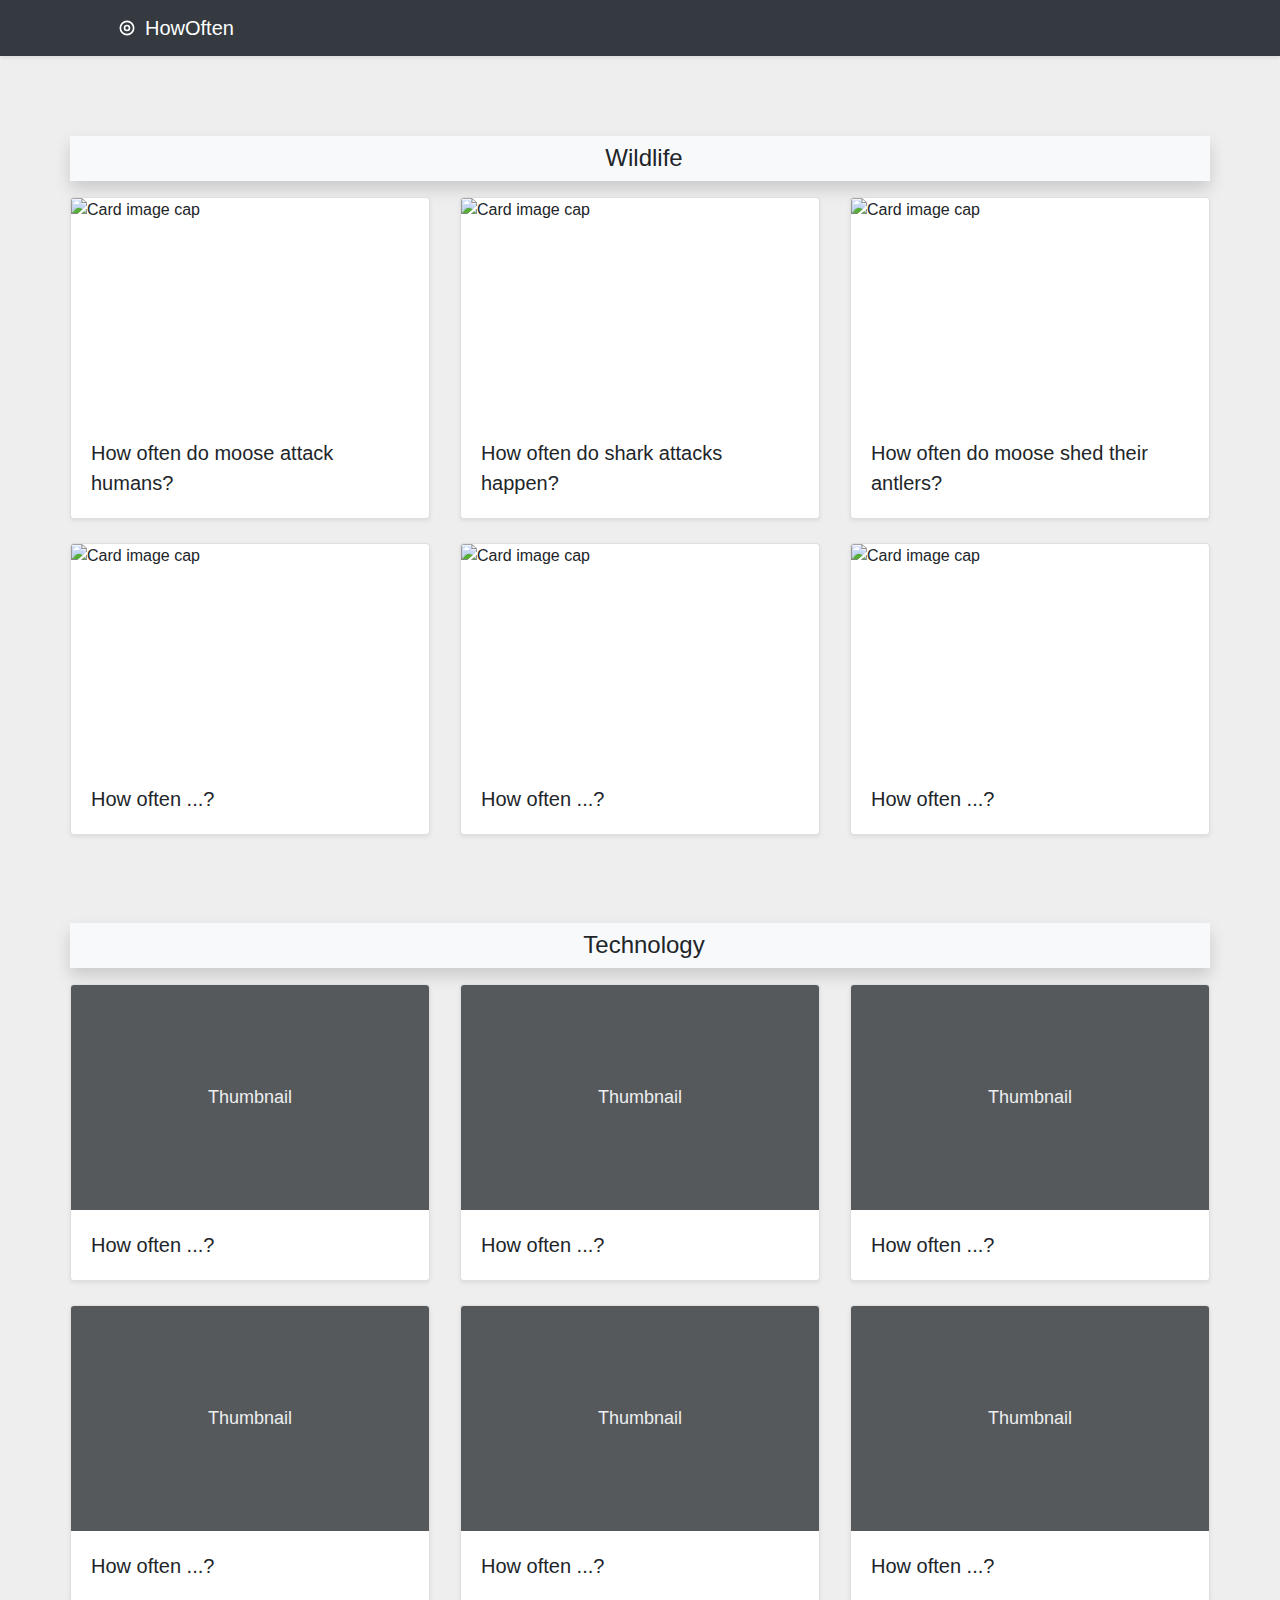
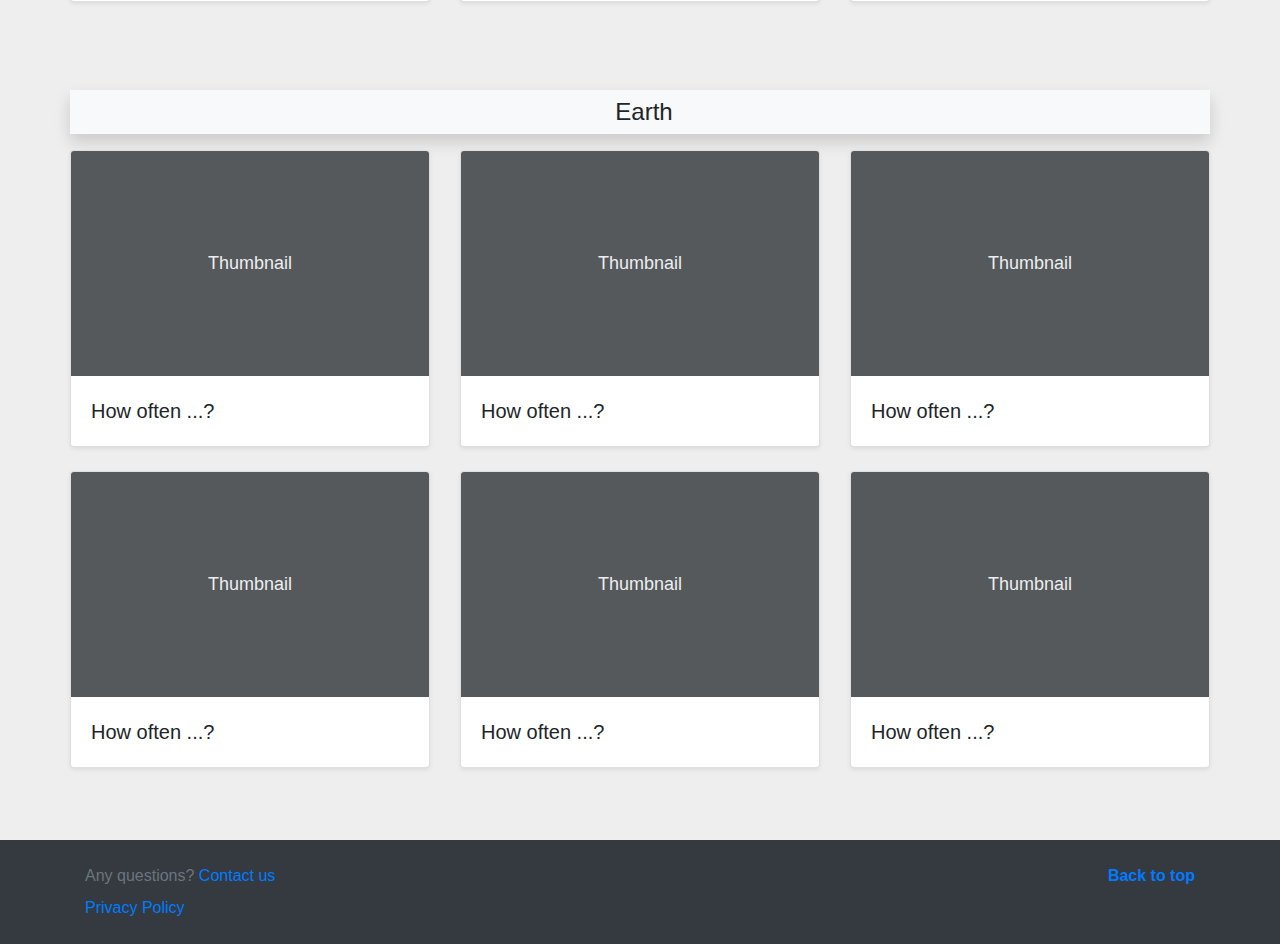
==== index.html @ fcdb9d41 "Crafted initial website layout" ====
<!doctype html>
<html lang="en">
<head>
    <meta charset="UTF-8">
    <title>HowOften - Homepage</title>

    <!-- Bootstrap core CSS -->
    <link href="assets/dist/css/bootstrap.min.css" rel="stylesheet">

    <style>
        .bd-placeholder-img {
            font-size: 1.125rem;
            text-anchor: middle;
            -webkit-user-select: none;
            -moz-user-select: none;
            -ms-user-select: none;
            user-select: none;
        }

        @media (min-width: 768px) {
            .bd-placeholder-img-lg {
                font-size: 3.5rem;
            }
        }
    </style>
    <!-- Custom styles for this template -->
    <link href="main.css" rel="stylesheet">
</head>
<body>

<header>
    <div class="collapse bg-dark" id="navbarHeader">
        <div class="container">
            <div class="row">
                <div class="col-sm-8 col-md-7 py-4">
                    <h4 class="text-white">About</h4>
                    <p class="text-muted">Add some information about the album below, the author, or any other background context. Make it a few sentences long so folks can pick up some informative tidbits. Then, link them off to some social networking sites or contact information.</p>
                </div>
                <div class="col-sm-4 offset-md-1 py-4">
                    <h4 class="text-white">Contact</h4>
                    <ul class="list-unstyled">
                        <li><a href="#" class="text-white">Follow on Twitter</a></li>
                        <li><a href="#" class="text-white">Like on Facebook</a></li>
                        <li><a href="#" class="text-white">Email me</a></li>
                    </ul>
                </div>
            </div>
        </div>
    </div>

    <nav class="navbar navbar-dark bg-dark shadow-sm">
        <div class="container d-flex justify-content-between">
            <a href="#" class="navbar-brand d-flex align-items-center">
                <svg xmlns="http://www.w3.org/2000/svg" width="20" height="20" fill="none" stroke="currentColor" stroke-linecap="round" stroke-linejoin="round" stroke-width="2" aria-hidden="true" class="mr-2" viewBox="0 0 24 24" focusable="false"><path d=""/><circle cx="12" cy="12" r="8"/><circle cx="12" cy="12" r="3"/></svg>
                <strong class ="lead">HowOften</strong>
            </a>
            <!--
    <button class="navbar-toggler" type="button" data-toggle="collapse" data-target="#navbarHeader" aria-controls="navbarHeader" aria-expanded="false" aria-label="Toggle navigation">
    <span class="navbar-toggler-icon"></span>
    </button>
    -->
        </div>
    </nav>
</header>

<main role="main" class="home bg-gray py-4">
    <div class="top page-cards py-4">
        <div class="container">
            <h1 class="cards-title shadow text-center bg-light">Wildlife</h1>
            <div class="row">
                <div class="col-md-4">
                    <div class="card mb-4 shadow-sm">
                        <img class="card-img-top" height="220" src="https://natureconservancy-h.assetsadobe.com/is/image/content/dam/tnc/nature/en/photos/YoungMooseinForest_FrankA.Wyzwywany.jpg?crop=0,0,4000,2200&wid=4000&hei=2200&scl=1.0" alt="Card image cap">
                        <div class="card-body">
                            <p class="card-text lead zero-padding-margin">How often do moose attack humans?</p>
                            <a href="how-often-do-moose-attack-humans" class="stretched-link"></a>
                        </div>
                    </div>
                </div>
                <div class="col-md-4">
                    <div class="card mb-4 shadow-sm">
                        <img class="card-img-top" height="220" src="https://i2.wp.com/www.knom.org/wp/wp-content/uploads/2019/09/Bull-Moose-stock-image-from-Pixabay.jpg?fit=1920%2C1280&ssl=1" alt="Card image cap">
                        <div class="card-body">
                            <p class="card-text lead zero-padding-margin">How often do shark attacks happen?</p>
                            <a href="#" class="stretched-link"></a>
                        </div>
                    </div>
                </div>
                <div class="col-md-4">
                    <div class="card mb-4 shadow-sm">
                        <img class="card-img-top" height="220" src="https://natureconservancy-h.assetsadobe.com/is/image/content/dam/tnc/nature/en/photos/YoungMooseinForest_FrankA.Wyzwywany.jpg?crop=0,0,4000,2200&wid=4000&hei=2200&scl=1.0" alt="Card image cap">
                        <div class="card-body">
                            <p class="card-text lead zero-padding-margin">How often do moose shed their antlers?</p>
                            <a href="#" class="stretched-link"></a>
                        </div>
                    </div>
                </div>

                <div class="col-md-4">
                    <div class="card mb-4 shadow-sm">
                        <img class="card-img-top" height="220" src="https://i2.wp.com/www.knom.org/wp/wp-content/uploads/2019/09/Bull-Moose-stock-image-from-Pixabay.jpg?fit=1920%2C1280&ssl=1" alt="Card image cap">
                        <div class="card-body">
                            <p class="card-text lead zero-padding-margin">How often ...?</p>
                            <a href="#" class="stretched-link"></a>
                        </div>
                    </div>
                </div>
                <div class="col-md-4">
                    <div class="card mb-4 shadow-sm">
                        <img class="card-img-top" height="220" src="https://natureconservancy-h.assetsadobe.com/is/image/content/dam/tnc/nature/en/photos/YoungMooseinForest_FrankA.Wyzwywany.jpg?crop=0,0,4000,2200&wid=4000&hei=2200&scl=1.0" alt="Card image cap">
                        <div class="card-body">
                            <p class="card-text lead zero-padding-margin">How often ...?</p>
                            <a href="#" class="stretched-link"></a>
                        </div>
                    </div>
                </div>
                <div class="col-md-4">
                    <div class="card mb-4 shadow-sm">
                        <img class="card-img-top" height="220" src="https://i2.wp.com/www.knom.org/wp/wp-content/uploads/2019/09/Bull-Moose-stock-image-from-Pixabay.jpg?fit=1920%2C1280&ssl=1" alt="Card image cap">
                        <div class="card-body">
                            <p class="card-text lead zero-padding-margin">How often ...?</p>
                            <a href="#" class="stretched-link"></a>
                        </div>
                    </div>
                </div>

            </div>
        </div>
    </div>

    <div class="page-cards py-4">
        <div class="container">
            <h1 class="cards-title shadow text-center bg-light">Technology</h1>
            <div class="row">

                <div class="col-md-4">
                    <div class="card mb-4 shadow-sm">
                        <svg class="bd-placeholder-img card-img-top" width="100%" height="225" xmlns="http://www.w3.org/2000/svg" preserveAspectRatio="xMidYMid slice" focusable="false" role="img" aria-label="Placeholder: Thumbnail"><title>Placeholder</title><rect width="100%" height="100%" fill="#55595c"/><text x="50%" y="50%" fill="#eceeef" dy=".3em">Thumbnail</text></svg>
                        <div class="card-body">
                            <p class="card-text lead zero-padding-margin">How often ...?</p>
                            <a href="#" class="stretched-link"></a>
                        </div>
                    </div>
                </div>
                <div class="col-md-4">
                    <div class="card mb-4 shadow-sm">
                        <svg class="bd-placeholder-img card-img-top" width="100%" height="225" xmlns="http://www.w3.org/2000/svg" preserveAspectRatio="xMidYMid slice" focusable="false" role="img" aria-label="Placeholder: Thumbnail"><title>Placeholder</title><rect width="100%" height="100%" fill="#55595c"/><text x="50%" y="50%" fill="#eceeef" dy=".3em">Thumbnail</text></svg>
                        <div class="card-body">
                            <p class="card-text lead zero-padding-margin">How often ...?</p>
                            <a href="#" class="stretched-link"></a>
                        </div>
                    </div>
                </div>
                <div class="col-md-4">
                    <div class="card mb-4 shadow-sm">
                        <svg class="bd-placeholder-img card-img-top" width="100%" height="225" xmlns="http://www.w3.org/2000/svg" preserveAspectRatio="xMidYMid slice" focusable="false" role="img" aria-label="Placeholder: Thumbnail"><title>Placeholder</title><rect width="100%" height="100%" fill="#55595c"/><text x="50%" y="50%" fill="#eceeef" dy=".3em">Thumbnail</text></svg>
                        <div class="card-body">
                            <p class="card-text lead zero-padding-margin">How often ...?</p>
                            <a href="#" class="stretched-link"></a>
                        </div>
                    </div>
                </div>

                <div class="col-md-4">
                    <div class="card mb-4 shadow-sm">
                        <svg class="bd-placeholder-img card-img-top" width="100%" height="225" xmlns="http://www.w3.org/2000/svg" preserveAspectRatio="xMidYMid slice" focusable="false" role="img" aria-label="Placeholder: Thumbnail"><title>Placeholder</title><rect width="100%" height="100%" fill="#55595c"/><text x="50%" y="50%" fill="#eceeef" dy=".3em">Thumbnail</text></svg>
                        <div class="card-body">
                            <p class="card-text lead zero-padding-margin">How often ...?</p>
                            <a href="#" class="stretched-link"></a>
                        </div>
                    </div>
                </div>
                <div class="col-md-4">
                    <div class="card mb-4 shadow-sm">
                        <svg class="bd-placeholder-img card-img-top" width="100%" height="225" xmlns="http://www.w3.org/2000/svg" preserveAspectRatio="xMidYMid slice" focusable="false" role="img" aria-label="Placeholder: Thumbnail"><title>Placeholder</title><rect width="100%" height="100%" fill="#55595c"/><text x="50%" y="50%" fill="#eceeef" dy=".3em">Thumbnail</text></svg>
                        <div class="card-body">
                            <p class="card-text lead zero-padding-margin">How often ...?</p>
                            <a href="#" class="stretched-link"></a>
                        </div>
                    </div>
                </div>
                <div class="col-md-4">
                    <div class="card mb-4 shadow-sm">
                        <svg class="bd-placeholder-img card-img-top" width="100%" height="225" xmlns="http://www.w3.org/2000/svg" preserveAspectRatio="xMidYMid slice" focusable="false" role="img" aria-label="Placeholder: Thumbnail"><title>Placeholder</title><rect width="100%" height="100%" fill="#55595c"/><text x="50%" y="50%" fill="#eceeef" dy=".3em">Thumbnail</text></svg>
                        <div class="card-body">
                            <p class="card-text lead zero-padding-margin">How often ...?</p>
                            <a href="#" class="stretched-link"></a>
                        </div>
                    </div>
                </div>
            </div>
        </div>
    </div>

    <div class="page-cards py-4">
        <div class="container">
            <h1 class="cards-title shadow lead text-center bg-light">Earth</h1>
            <div class="row">

                <div class="col-md-4">
                    <div class="card mb-4 shadow-sm">
                        <svg class="bd-placeholder-img card-img-top" width="100%" height="225" xmlns="http://www.w3.org/2000/svg" preserveAspectRatio="xMidYMid slice" focusable="false" role="img" aria-label="Placeholder: Thumbnail"><title>Placeholder</title><rect width="100%" height="100%" fill="#55595c"/><text x="50%" y="50%" fill="#eceeef" dy=".3em">Thumbnail</text></svg>
                        <div class="card-body">
                            <p class="card-text lead zero-padding-margin">How often ...?</p>
                            <a href="#" class="stretched-link"></a>
                        </div>
                    </div>
                </div>
                <div class="col-md-4">
                    <div class="card mb-4 shadow-sm">
                        <svg class="bd-placeholder-img card-img-top" width="100%" height="225" xmlns="http://www.w3.org/2000/svg" preserveAspectRatio="xMidYMid slice" focusable="false" role="img" aria-label="Placeholder: Thumbnail"><title>Placeholder</title><rect width="100%" height="100%" fill="#55595c"/><text x="50%" y="50%" fill="#eceeef" dy=".3em">Thumbnail</text></svg>
                        <div class="card-body">
                            <p class="card-text lead zero-padding-margin">How often ...?</p>
                            <a href="#" class="stretched-link"></a>
                        </div>
                    </div>
                </div>
                <div class="col-md-4">
                    <div class="card mb-4 shadow-sm">
                        <svg class="bd-placeholder-img card-img-top" width="100%" height="225" xmlns="http://www.w3.org/2000/svg" preserveAspectRatio="xMidYMid slice" focusable="false" role="img" aria-label="Placeholder: Thumbnail"><title>Placeholder</title><rect width="100%" height="100%" fill="#55595c"/><text x="50%" y="50%" fill="#eceeef" dy=".3em">Thumbnail</text></svg>
                        <div class="card-body">
                            <p class="card-text lead zero-padding-margin">How often ...?</p>
                            <a href="#" class="stretched-link"></a>
                        </div>
                    </div>
                </div>

                <div class="col-md-4">
                    <div class="card mb-4 shadow-sm">
                        <svg class="bd-placeholder-img card-img-top" width="100%" height="225" xmlns="http://www.w3.org/2000/svg" preserveAspectRatio="xMidYMid slice" focusable="false" role="img" aria-label="Placeholder: Thumbnail"><title>Placeholder</title><rect width="100%" height="100%" fill="#55595c"/><text x="50%" y="50%" fill="#eceeef" dy=".3em">Thumbnail</text></svg>
                        <div class="card-body">
                            <p class="card-text lead zero-padding-margin">How often ...?</p>
                            <a href="#" class="stretched-link"></a>
                        </div>
                    </div>
                </div>
                <div class="col-md-4">
                    <div class="card mb-4 shadow-sm">
                        <svg class="bd-placeholder-img card-img-top" width="100%" height="225" xmlns="http://www.w3.org/2000/svg" preserveAspectRatio="xMidYMid slice" focusable="false" role="img" aria-label="Placeholder: Thumbnail"><title>Placeholder</title><rect width="100%" height="100%" fill="#55595c"/><text x="50%" y="50%" fill="#eceeef" dy=".3em">Thumbnail</text></svg>
                        <div class="card-body">
                            <p class="card-text lead zero-padding-margin">How often ...?</p>
                            <a href="#" class="stretched-link"></a>
                        </div>
                    </div>
                </div>
                <div class="col-md-4">
                    <div class="card mb-4 shadow-sm">
                        <svg class="bd-placeholder-img card-img-top" width="100%" height="225" xmlns="http://www.w3.org/2000/svg" preserveAspectRatio="xMidYMid slice" focusable="false" role="img" aria-label="Placeholder: Thumbnail"><title>Placeholder</title><rect width="100%" height="100%" fill="#55595c"/><text x="50%" y="50%" fill="#eceeef" dy=".3em">Thumbnail</text></svg>
                        <div class="card-body">
                            <p class="card-text lead zero-padding-margin">How often ...?</p>
                            <a href="#" class="stretched-link"></a>
                        </div>
                    </div>
                </div>
            </div>
        </div>
    </div>
</main>

<footer class="text-muted bg-dark">
    <div class="container">
        <p class="float-right">
            <a class="font-weight-bold" href="#">Back to top</a>
        </p>
        <p>Any questions? <a href="#">Contact us</a></p>
        <p><a href="privacy-policy/">Privacy Policy</a></p>

    </div>
</footer>
<script src="https://code.jquery.com/jquery-3.5.1.slim.min.js" integrity="sha384-DfXdz2htPH0lsSSs5nCTpuj/zy4C+OGpamoFVy38MVBnE+IbbVYUew+OrCXaRkfj" crossorigin="anonymous"></script>
<script>window.jQuery || document.write('<script src="assets/js/vendor/jquery.slim.min.js"><\/script>')</script><script    src="../assets/dist/js/bootstrap.bundle.min.js"></script>

</body>
</html>
---- main.css ----
.navbar-brand {
 padding-left: 2rem;
}

.jumbotron {
    margin-top: 0;
    padding-top: 1.5rem;
    padding-bottom: 1rem;
    margin-bottom: 0;
}

.jumbotron p:last-child {
  padding-bottom: 6rem;
    margin-bottom: 0;
}

.jumbotron h1 {
    padding-top: 6rem;
  font-weight: 300;
}

.jumbotron-text{
    margin-left: auto;
    margin-right: auto;
    max-width: 40rem;
}

.jumbotron .container {
    padding-left: 0;
    padding-right: 0;
}

.jumbotron .container .image-background {
    background-image: linear-gradient( rgba(0, 0, 0, 0.55), rgba(0, 0, 0, 0.55) ), url("https://natureconservancy-h.assetsadobe.com/is/image/content/dam/tnc/nature/en/photos/YoungMooseinForest_FrankA.Wyzwywany.jpg?crop=0,0,4000,2200&wid=4000&hei=2200&scl=1.0");
    background-size: cover;
    background-repeat: no-repeat;
    background-position: 50% 50%;
    margin-left: 0rem;
    margin-right: 0rem;
    padding-left: 0;
    padding-right: 0;
}

.text-section .container {
    padding-left: 2rem;
    padding-right: 2rem;
}

article .page-cards .container{
    padding-left: 1.5rem;
    padding-right: 1.5rem;
    padding-top: 1.5rem;
    margin-bottom: 1.0rem;
}

main .page-cards .container{
    padding-left: 1.5rem;
    padding-right: 1.5rem;
    padding-top: 1.5rem;
    margin-bottom: 1.0rem;
}

.home .top .container {
    margin-top: 1.0rem;
}

.home .page-cards .container{
    padding-left: 0.0rem;
    padding-right: 0.0rem;
    padding-top: 1.0rem;
    margin-bottom: 0rem;
}

.home .cards-title {
    padding-top: 0.5rem;
    margin-bottom: 1.0rem;
}

.zero-padding-margin{
    padding-top: 0;
    padding-bottom: 0;
    margin-top: 0;
    margin-bottom: 0;
}

.section-end-padding{
    padding-bottom: 0.75rem;
}

.bg-gray{
    background-color: #eee;
}

.cards-title{
    font-size: x-large;
    font-weight: 500;
    padding-top: 0.2rem;
    padding-bottom: 0.5rem;
    padding-left: 0.5rem;
}

footer {
  padding-top: 1.5rem;
  padding-bottom: 1rem;
}

footer p {
  margin-bottom: 0.5rem;
}

img {
    display: block;
    margin-left: auto;
    margin-right: auto;
    max-width: 70rem;
    max-height: 30rem;
    object-fit: cover;
}
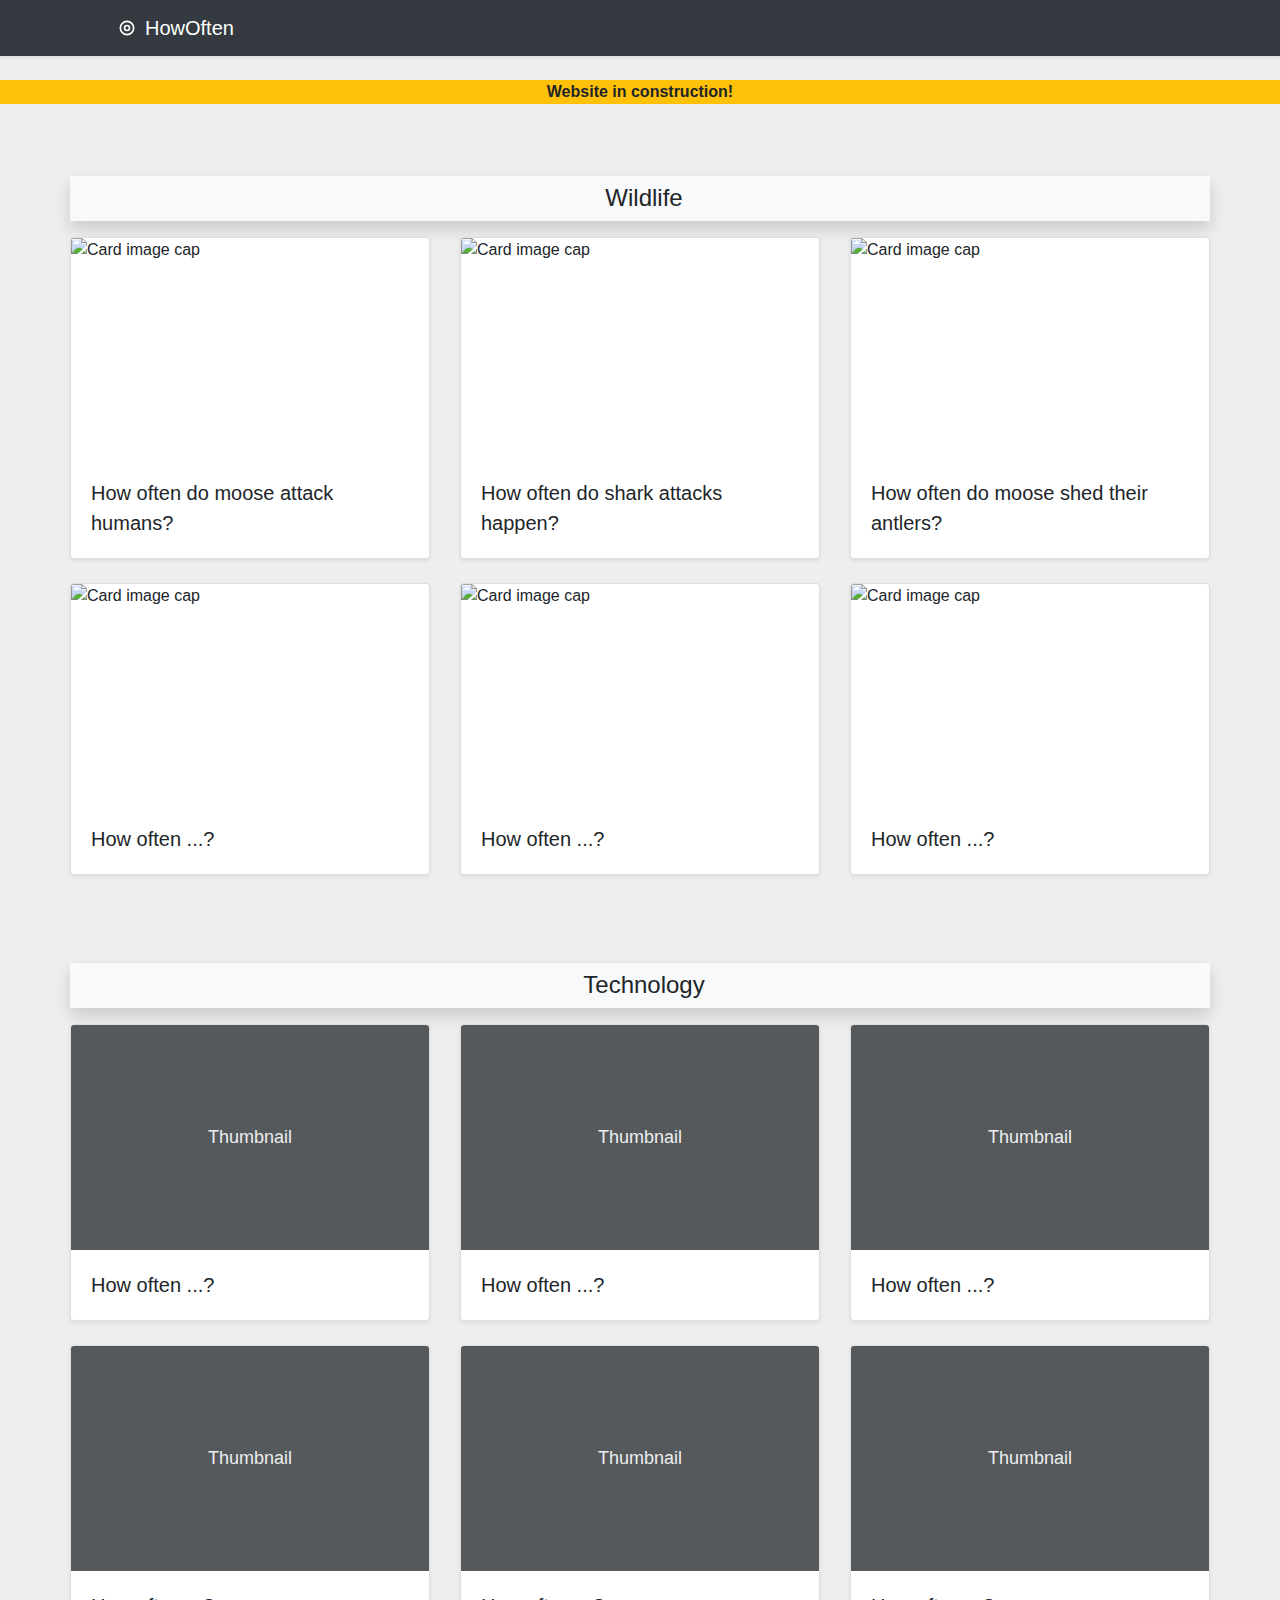
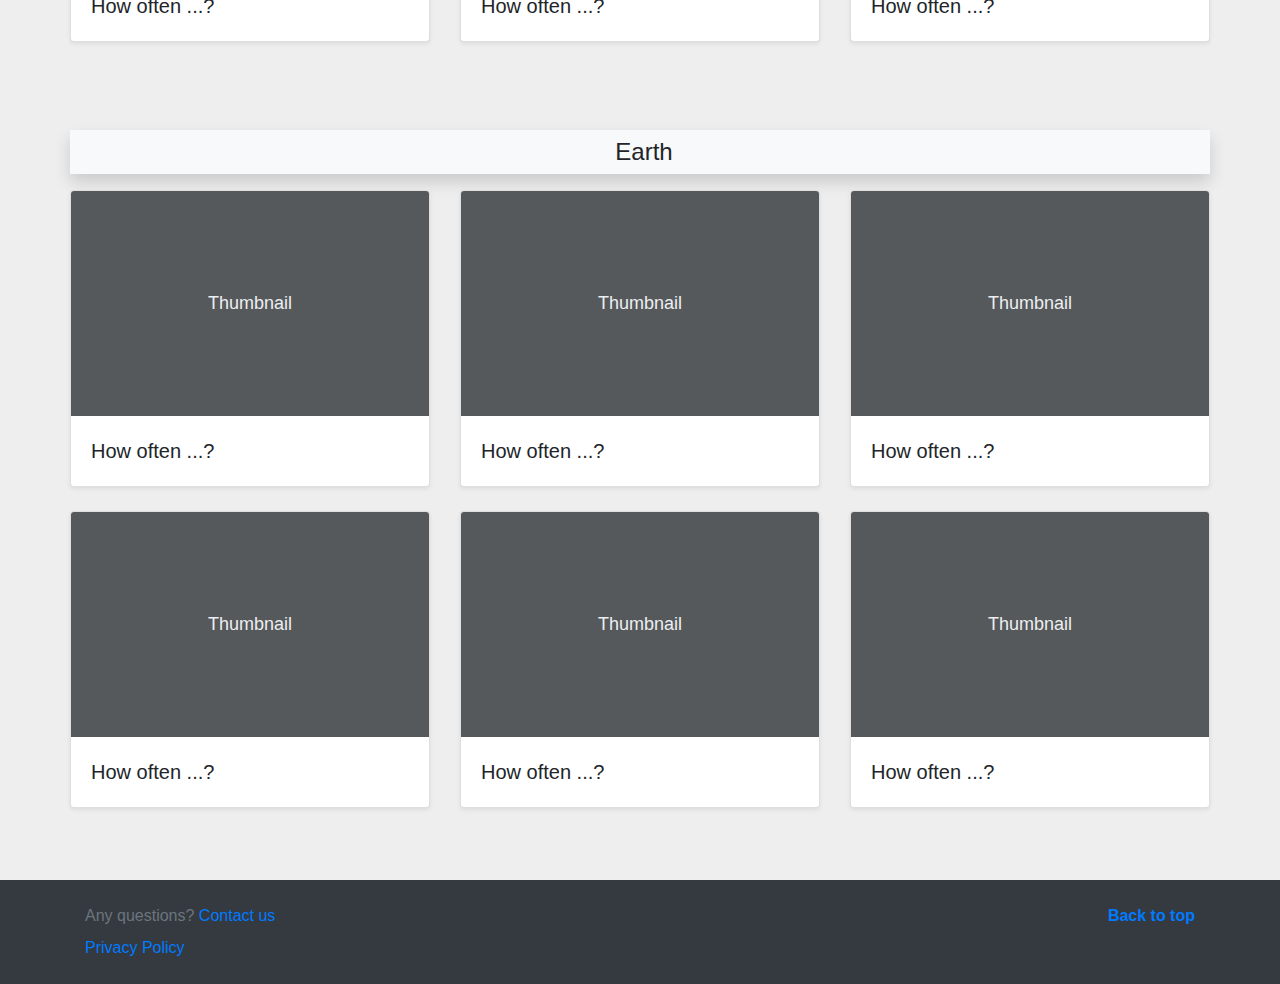
==== commit 48281635: "Added robots.txt, google tags & "in construction" banners" ====
--- a/index.html
+++ b/index.html
@@ -1,6 +1,19 @@
 <!doctype html>
 <html lang="en">
 <head>
+
+    <!-- Global site tag (gtag.js) - Google Analytics -->
+    <script async src="https://www.googletagmanager.com/gtag/js?id=UA-179315538-1"></script>
+    <script>
+        window.dataLayer = window.dataLayer || [];
+        function gtag(){dataLayer.push(arguments);}
+        gtag('js', new Date());
+
+        gtag('config', 'UA-179315538-1');
+    </script>
+
+    <script data-ad-client="ca-pub-3762424111075459" data-adtest="on" async src="https://pagead2.googlesyndication.com/pagead/js/adsbygoogle.js"></script>
+
     <meta charset="UTF-8">
     <title>HowOften - Homepage</title>
 
@@ -64,6 +77,11 @@
 </header>
 
 <main role="main" class="home bg-gray py-4">
+
+    <div class="badge-warning">
+        <p class="text-center font-weight-bold">Website in construction!</p>
+    </div>
+
     <div class="top page-cards py-4">
         <div class="container">
             <h1 class="cards-title shadow text-center bg-light">Wildlife</h1>
